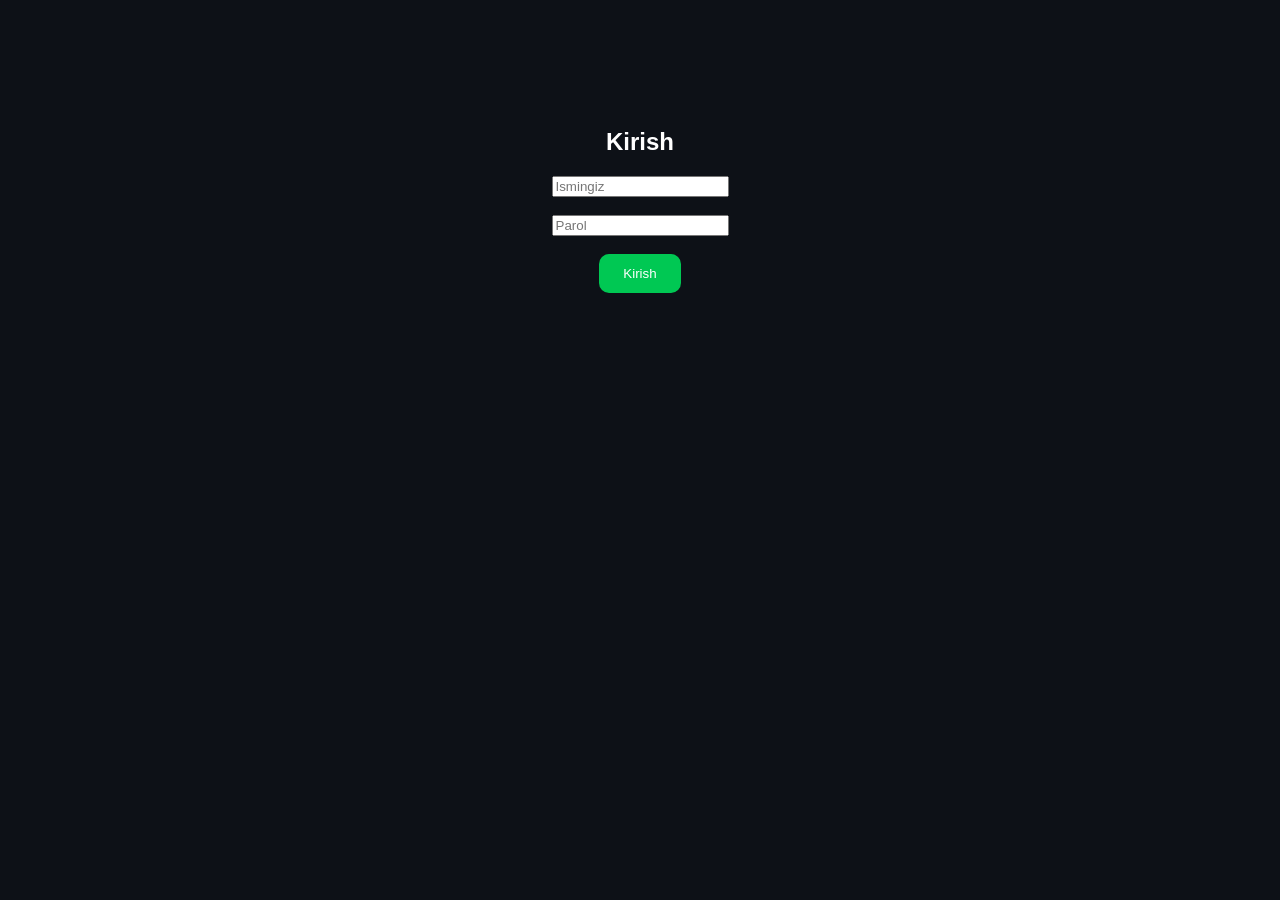
==== login.html @ 095b0b7b "Add login.html for user authentication" ====
<!DOCTYPE html>
<html lang="uz">
<head>
<meta charset="UTF-8">
<meta name="viewport" content="width=device-width, initial-scale=1.0">
<title>Kirish</title>
<link rel="stylesheet" href="style.css">
</head>
<body>
  <h2>Kirish</h2>
  <input type="text" placeholder="Ismingiz"><br><br>
  <input type="password" placeholder="Parol"><br><br>
  <button>Kirish</button>
</body>
</html>
---- style.css ----
body{
  background:#0d1117;
  color:white;
  text-align:center;
  font-family:Arial,sans-serif;
  padding-top:100px;
}

button{
  background:#00c853;
  color:white;
  border:none;
  padding:12px 24px;
  border-radius:10px;
}
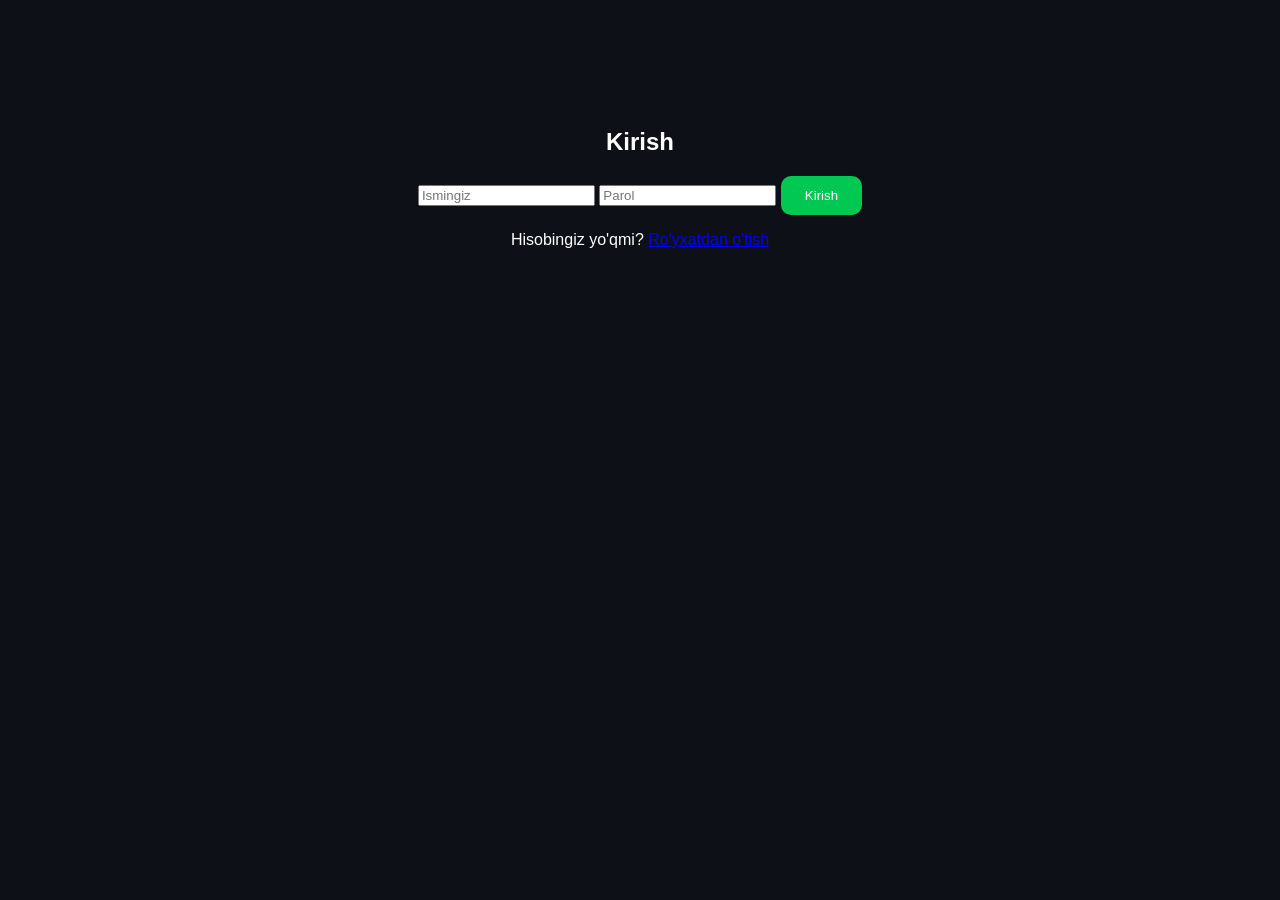
==== commit f9e762fc: "Add login box and registration link to login.html" ====
--- a/login.html
+++ b/login.html
@@ -7,9 +7,15 @@
 <link rel="stylesheet" href="style.css">
 </head>
 <body>
+  <div class="login-box">
   <h2>Kirish</h2>
-  <input type="text" placeholder="Ismingiz"><br><br>
-  <input type="password" placeholder="Parol"><br><br>
+
+  <input type="text" placeholder="Ismingiz">
+  <input type="password" placeholder="Parol">
+
   <button>Kirish</button>
+
+  <p>Hisobingiz yo'qmi? <a href="#">Ro'yxatdan o'tish</a></p>
+</div>
 </body>
 </html>
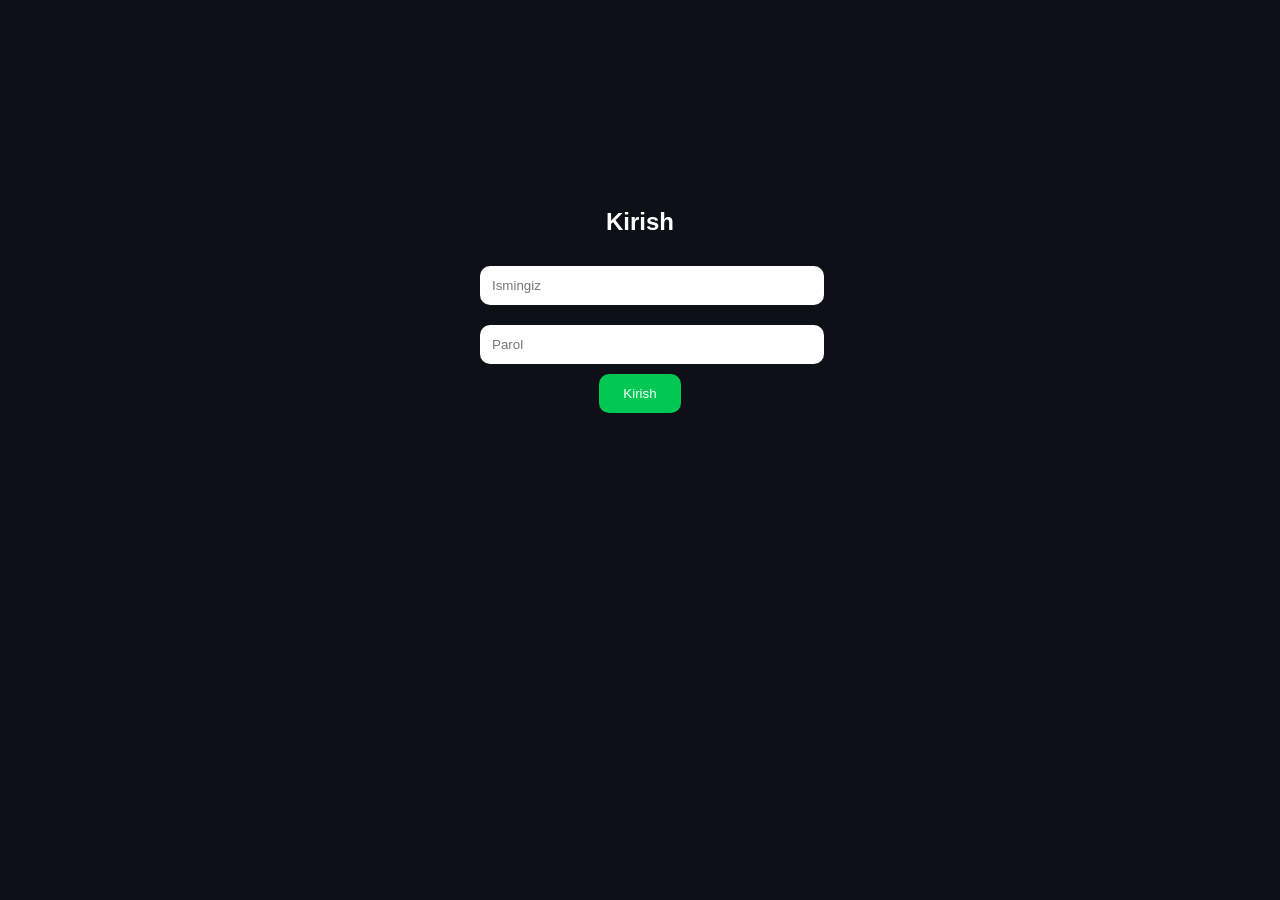
==== commit 56e0845c: "Update login.html" ====
--- a/login.html
+++ b/login.html
@@ -13,9 +13,4 @@
   <input type="text" placeholder="Ismingiz">
   <input type="password" placeholder="Parol">
 
-  <button>Kirish</button>
-
-  <p>Hisobingiz yo'qmi? <a href="#">Ro'yxatdan o'tish</a></p>
-</div>
-</body>
-</html>
+  <button onclick="window.location.href='profile.html'">Kirish</button>
--- a/style.css
+++ b/style.css
@@ -13,3 +13,20 @@
   padding:12px 24px;
   border-radius:10px;
 }
+.login-box{
+  max-width:320px;
+  margin:100px auto;
+  text-align:center;
+}
+
+.login-box input{
+  width:100%;
+  padding:12px;
+  margin:10px 0;
+  border-radius:10px;
+  border:none;
+}
+
+.login-box a{
+  color:#00c853;
+}
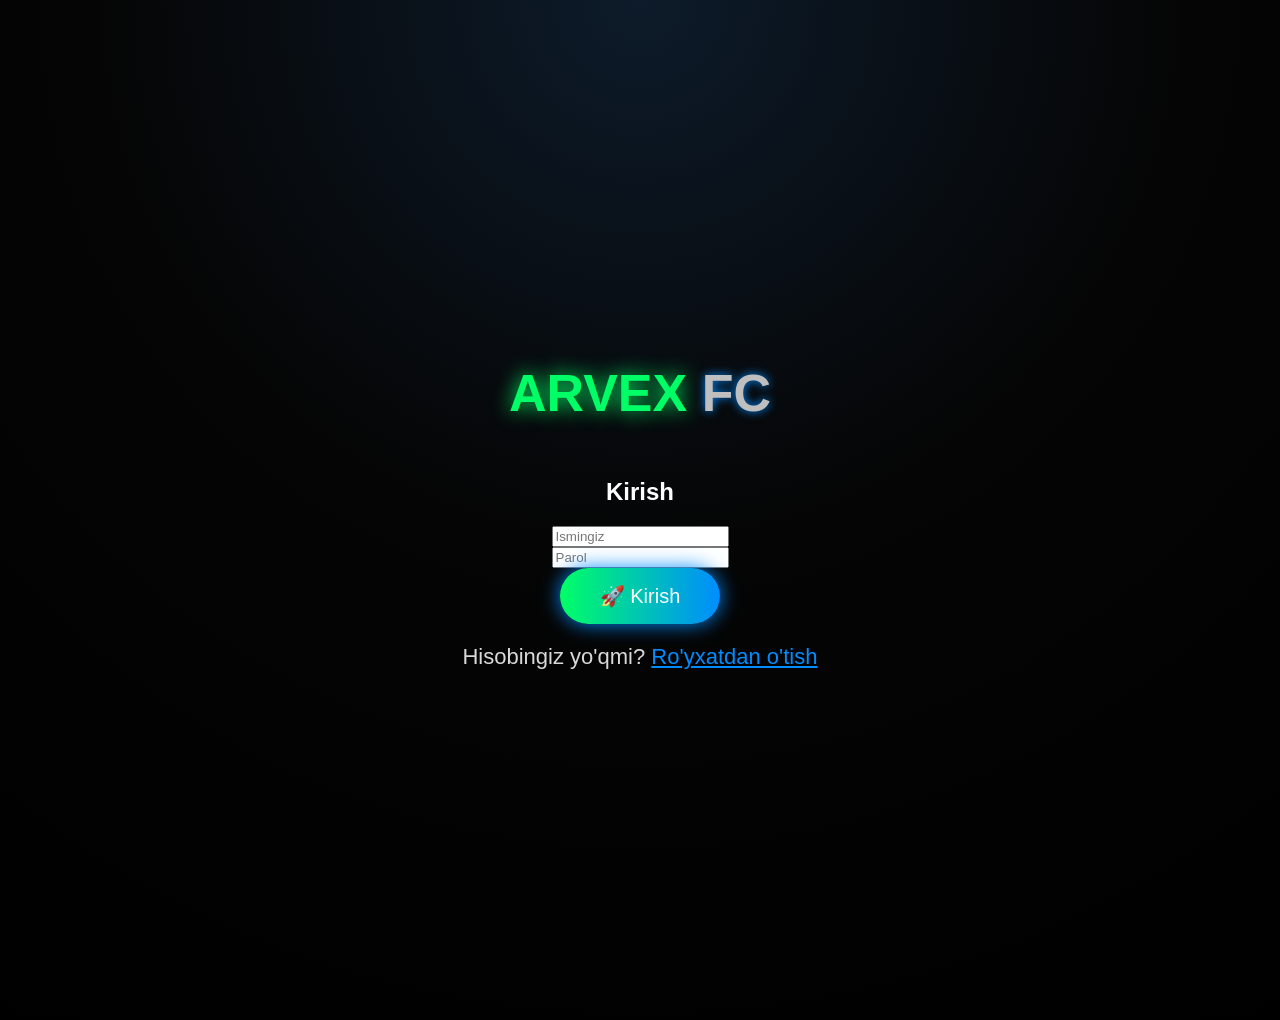
==== commit 707027cb: "Enhance login.html with title and UI elements Updated the login page title and added new elements fo" ====
--- a/login.html
+++ b/login.html
@@ -3,14 +3,30 @@
 <head>
 <meta charset="UTF-8">
 <meta name="viewport" content="width=device-width, initial-scale=1.0">
-<title>Kirish</title>
+<title>ARVEX FC - Kirish</title>
 <link rel="stylesheet" href="style.css">
 </head>
 <body>
-  <div class="login-box">
-  <h2>Kirish</h2>
 
-  <input type="text" placeholder="Ismingiz">
-  <input type="password" placeholder="Parol">
+<div class="container">
 
-  <button onclick="window.location.href='profile.html'">Kirish</button>
+<h1><span class="green">ARVEX</span> <span class="gray">FC</span></h1>
+
+<h2>Kirish</h2>
+
+<input type="text" placeholder="Ismingiz">
+<input type="password" placeholder="Parol">
+
+<button onclick="window.location.href='profile.html'">
+🚀 Kirish
+</button>
+
+<p style="margin-top:20px;">
+Hisobingiz yo'qmi?
+<a href="#" style="color:#008cff;">Ro'yxatdan o'tish</a>
+</p>
+
+</div>
+
+</body>
+</html>
--- a/style.css
+++ b/style.css
@@ -1,32 +1,112 @@
 body{
-  background:#0d1117;
+  margin:0;
+  background:#050505;
   color:white;
+  font-family:Arial,sans-serif;
+}
+
+.container{
+  max-width:360px;
+  margin:40px auto;
+  padding:20px;
+}
+
+h1{
   text-align:center;
-  font-family:Arial,sans-serif;
-  padding-top:100px;
+  font-size:38px;
+}
+
+.green{color:#00ff66;}
+.gray{color:#bfbfbf;}
+
+#today{
+  text-align:center;
+  color:#00ff66;
+  margin-bottom:20px;
+}
+
+.card{
+  background:#111;
+  border:1px solid #00ff66;
+  border-radius:16px;
+  padding:15px;
+  margin:10px 0;
+}
+
+.blue{
+  border-color:#008cff;
+  box-shadow:0 0 12px #008cff;
+}
+
+.red{
+  border-color:#ff2b2b;
+  box-shadow:0 0 12px #ff2b2b;
+}
+
+.meal{
+  background:#111;
+  border-radius:16px;
+  padding:15px;
+  margin-top:10px;
+}
+
+.badges{
+  display:grid;
+  grid-template-columns:repeat(2,1fr);
+  gap:10px;
+  margin-top:10px;
+}
+
+.badges span{
+  background:#111;
+  border:1px solid #00ff66;
+  border-radius:12px;
+  padding:12px;
+  text-align:center;
+}
+.container{
+  min-height:100vh;
+  display:flex;
+  flex-direction:column;
+  justify-content:center;
+  align-items:center;
+  text-align:center;
 }
 
 button{
-  background:#00c853;
+  background:linear-gradient(90deg,#00ff66,#008cff);
   color:white;
   border:none;
-  padding:12px 24px;
-  border-radius:10px;
-}
-.login-box{
-  max-width:320px;
-  margin:100px auto;
-  text-align:center;
+  padding:16px 40px;
+  font-size:20px;
+  border-radius:30px;
+  box-shadow:0 0 20px #008cff;
 }
 
-.login-box input{
-  width:100%;
-  padding:12px;
-  margin:10px 0;
-  border-radius:10px;
-  border:none;
+button:active{
+  transform:scale(.96);
 }
 
-.login-box a{
-  color:#00c853;
+h1{
+  font-size:52px;
+  text-shadow:0 0 15px #00ff66;
 }
+
+p{
+  font-size:22px;
+  color:#d9d9d9;
+}
+body{
+  background:
+    radial-gradient(circle at top,#0d1b2a 0%,#050505 45%,#000 100%);
+}
+
+.green{
+  color:#00ff66;
+  text-shadow:0 0 20px #00ff66;
+}
+
+.gray{
+  color:#bfbfbf;
+  text-shadow:0 0 10px #008cff;
+}
